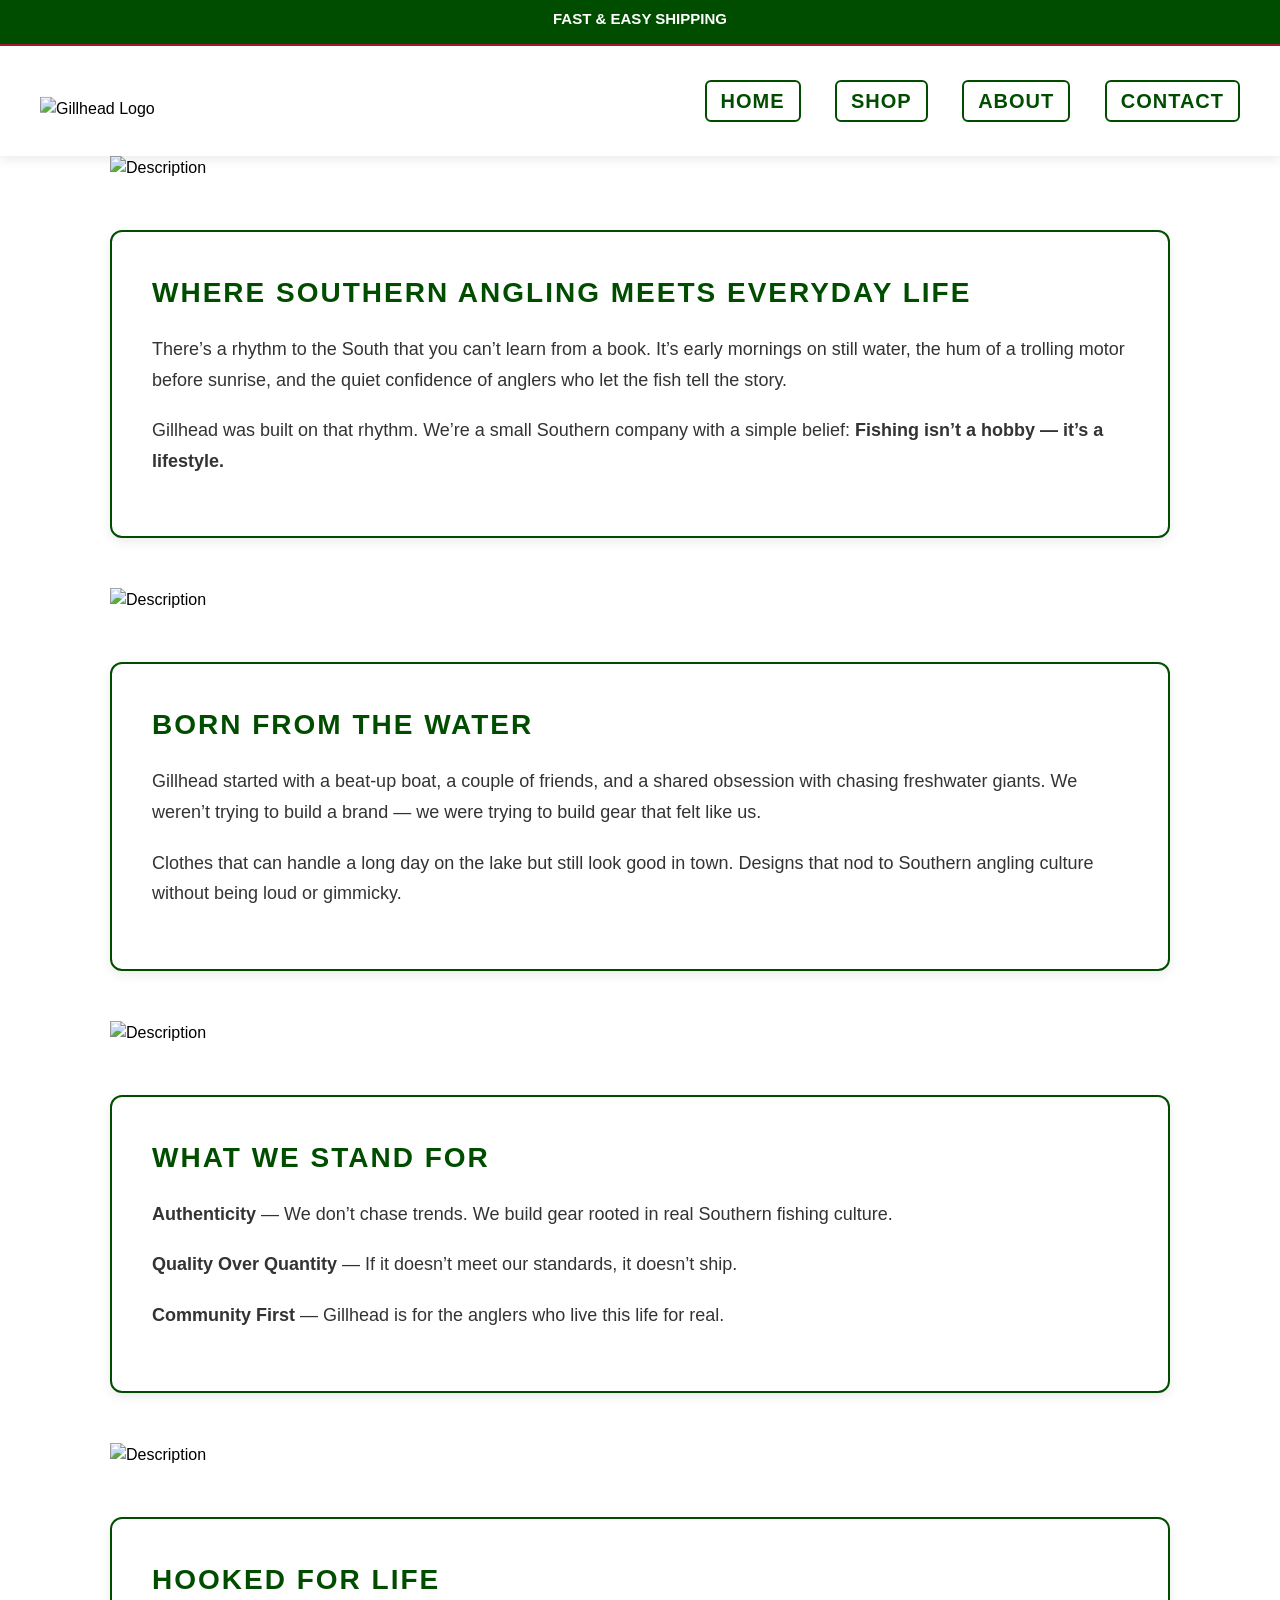
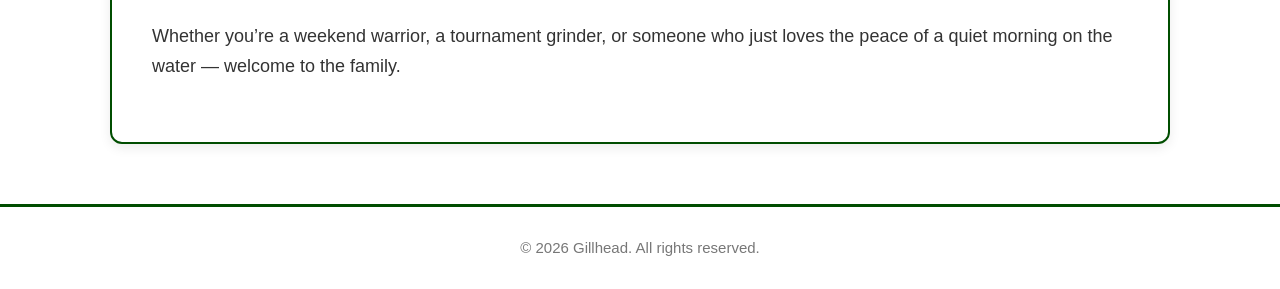
==== about.html @ 25ba494f "Add files via upload" ====
<!DOCTYPE html>
<html lang="en">
<head>
  <meta charset="UTF-8">
  <meta name="viewport" content="width=device-width, initial-scale=1">
  <title>About Gillhead</title>
  <link rel="stylesheet" href="style.css">
</head>

<body>

<!-- Announcement Bar -->
<div class="announcement-bar">
  <span class="announcement-message">Loading...</span>
</div>

<!-- Header -->
<header>
  <div class="header-inner">
    <a href="index.html" class="logo">
      <img src="Images/modern gillhead.png" alt="Gillhead Logo">
    </a>

    <nav class="desktop-nav">
      <a href="index.html">Home</a>
      <a href="shop.html">Shop</a>
      <a href="about.html">About</a>
      <a href="contact.html">Contact</a>
    </nav>

    <div class="hamburger" id="hamburger">
      <span></span><span></span><span></span>
    </div>
  </div>
</header>

<div class="mobile-menu" id="mobileMenu">
  <a href="index.html">Home</a>
  <a href="shop.html">Shop</a>
  <a href="about.html">About</a>
  <a href="contact.html">Contact</a>
</div>

<!-- ============================
     ABOUT PAGE CONTENT
     ============================ -->

<div class="page-container">

  <!-- ABOUT IMAGE 1 -->
  <section class="cubby-image">
  <img class="cubby-image-wrapper" src="Images/Natural white fishin.png" alt="Description">
</section>


  <!-- ABOUT SECTION 1 -->
  <section class="cubby">
    <h2>Where Southern Angling Meets Everyday Life</h2>
    <p>
      There’s a rhythm to the South that you can’t learn from a book. It’s early mornings on still water, the hum of a trolling motor before sunrise, and the quiet confidence of anglers who let the fish tell the story.
    </p>
    <p>
      Gillhead was built on that rhythm. We’re a small Southern company with a simple belief: <strong>Fishing isn’t a hobby — it’s a lifestyle.</strong>
    </p>
  </section>

  <!-- ABOUT IMAGE 2 -->
  <section class="cubby-image">
  <img class="cubby-image-wrapper" src="Images/frontofboat.png" alt="Description">
</section>

  <!-- ABOUT SECTION 2 -->
  <section class="cubby">
    <h2>Born From the Water</h2>
    <p>
      Gillhead started with a beat‑up boat, a couple of friends, and a shared obsession with chasing freshwater giants. We weren’t trying to build a brand — we were trying to build gear that felt like us.
    </p>
    <p>
      Clothes that can handle a long day on the lake but still look good in town. Designs that nod to Southern angling culture without being loud or gimmicky.
    </p>
  </section>

  <!-- ABOUT IMAGE 3 -->
<section class="cubby-image">
  <img class="cubby-image-wrapper" src="Images/sidetocam.png" alt="Description">
</section>

  <!-- ABOUT SECTION 3 -->
  <section class="cubby">
    <h2>What We Stand For</h2>
    <p><strong>Authenticity</strong> — We don’t chase trends. We build gear rooted in real Southern fishing culture.</p>
    <p><strong>Quality Over Quantity</strong> — If it doesn’t meet our standards, it doesn’t ship.</p>
    <p><strong>Community First</strong> — Gillhead is for the anglers who live this life for real.</p>
  </section>

  <!-- ABOUT IMAGE 4 -->
 <section class="cubby-image">
  <img class="cubby-image-wrapper" src="Images/Depthfinder.png" alt="Description">
</section>

  <!-- ABOUT SECTION 4 -->
  <section class="cubby">
    <h2>Hooked For Life</h2>
    <p>
      Whether you’re a weekend warrior, a tournament grinder, or someone who just loves the peace of a quiet morning on the water — welcome to the family.
    </p>
  </section>

</div>


<!-- FOOTER -->
<footer>
  © <span id="year"></span> Gillhead. All rights reserved.
</footer>

<script>
  document.getElementById("year").textContent = new Date().getFullYear();
</script>

<script>
  const messages = [
    "Fast & Easy Shipping",
    "All Major Credit Cards Accepted",
    "Find Us On Social Media",
    "Fulfilled Through Printful"
  ];
  let index = 0;
  const messageEl = document.querySelector(".announcement-message");
  function rotateMessage() {
    messageEl.style.opacity = 0;
    setTimeout(() => {
      messageEl.textContent = messages[index];
      messageEl.style.opacity = 1;
      index = (index + 1) % messages.length;
    }, 600);
  }
  rotateMessage();
  setInterval(rotateMessage, 3500);
</script>

<script>
  const hamburger = document.getElementById("hamburger");
  const mobileMenu = document.getElementById("mobileMenu");
  hamburger.addEventListener("click", () => {
    hamburger.classList.toggle("active");
    mobileMenu.classList.toggle("open");
  });
</script>

</body>
</html>
---- style.css ----
/* ==========================================================
   GILLHEAD BRAND COLORS
   ========================================================== */
:root {
  --white: #ffffff;
  --black: #000000;
  --kelly: #004d00;
  --crimson: #9E1B32;
  --gray: #f4f4f4;
  --dark-gray: #333333;
}

/* ==========================================================
   GLOBAL
   ========================================================== */
body {
  margin: 0;
  font-family: Arial, sans-serif;
  background: var(--white);
  color: var(--black);
  line-height: 1.5;
}

a {
  text-decoration: none;
  color: inherit;
}

img {
  max-width: 100%;
  display: block;
}

/* ==========================================================
   ANNOUNCEMENT BAR — SLIDE + FADE
   ========================================================== */
.announcement-bar {
  width: 100%;
  background: var(--kelly);
  color: var(--white);
  padding: 8px 0;
  min-height: 28px;
  text-align: center;
  font-size: 15px;
  font-weight: bold;
  text-transform: uppercase;
  border-bottom: 2px solid var(--crimson);

  position: sticky;
  top: 0;
  z-index: 30;

  animation: slideDown 0.6s ease-out;
}

@keyframes slideDown {
  from { transform: translateY(-100%); }
  to { transform: translateY(0); }
}

.announcement-message {
  transition: opacity 0.5s ease;
  opacity: 1;
}

/* ==========================================================
   HEADER + NAVIGATION
   ========================================================== */
/* HEADER */
header {
  background: var(--white);
  border-bottom: 0px solid var(--kelly);
  height: 110px; /* header height stays locked */
  padding: 0 40px;
  display: flex;
  justify-content: flex-end; /* nav moves to the right */
  align-items: center;
  position: sticky;
  top: 28px;
  z-index: 20;
  box-shadow: 0 4px 10px rgba(0,0,0,0.08);
  position: sticky;
}

/* LOGO BECOMES ITS OWN LAYER */
.logo {
  position: absolute;
  left: 40px; /* same as header padding */
  top: 50%;
  transform: translateY(-43%); /* perfectly centered vertically */
  height: 100%; /* but does NOT affect header height */
  display: flex;
  align-items: center;
}

/* LOGO IMAGE CAN NOW BE ANY SIZE WITHOUT CHANGING HEADER */
.logo img {
  max-height: 300px; /* make it big */
  width: auto;
  object-fit: contain;
  pointer-events: none;
}


.desktop-nav a {
  margin-left: 30px;
  font-size: 20px;
  text-transform: uppercase;
  letter-spacing: 1px;
  font-weight: bold;
  color: var(--kelly);
  padding: 8px 14px;
  border: 2px solid var(--kelly);
  border-radius: 6px;
  transition: 0.25s;
}

.desktop-nav a:hover {
  background: var(--crimson);
  color: var(--white);
}

/* ==========================================================
   HAMBURGER MENU
   ========================================================== */
.hamburger {
  display: none;
  flex-direction: column;
  cursor: pointer;
  gap: 6px;
}

.hamburger span {
  width: 28px;
  height: 3px;
  background: var(--black);
  transition: 0.3s;
}

.hamburger.active span:nth-child(1) {
  transform: translateY(9px) rotate(45deg);
}

.hamburger.active span:nth-child(2) {
  opacity: 0;
}

.hamburger.active span:nth-child(3) {
  transform: translateY(-9px) rotate(-45deg);
}

/* Mobile Menu */
.mobile-menu {
  display: none;
  flex-direction: column;
  background: var(--white);
  border-bottom: 3px solid var(--kelly);
  padding: 20px;
  text-align: center;
  gap: 20px;

  transform: translateY(-100%);
  transition: 0.35s ease;
}

.mobile-menu.open {
  transform: translateY(0);
}

.mobile-menu a {
  font-size: 20px;
  font-weight: bold;
  text-transform: uppercase;
}

/* ==========================================================
   DUAL HERO IMAGES
   ========================================================== */
.hero-cubby {
  max-width: 1400px;
  margin: 40px auto;
  padding: 0 20px;
}

.hero-cubby .hero-image img {
  width: 100%;
  height: 600px;              /* same height as dual hero */
  object-fit: cover;
  object-position: 50% 30%;   /* same crop focus */
  border-radius: 10px;        /* same rounded corners */
  border: 3px solid var(--kelly); /* same border */
}

/* ==========================================================
   SECTIONS
   ========================================================== */
.section {
  padding: 60px 20px;
  text-align: center;
}

.section h2 {
  color: var(--kelly);
  text-transform: uppercase;
  letter-spacing: 3px;
  margin-bottom: 40px;
  font-size: 32px;
}

/* ==========================================================
   GRID + CARDS
   ========================================================== */
.grid {
  display: grid;
  grid-template-columns: repeat(auto-fit, minmax(260px, 1fr));
  gap: 30px;
  max-width: 1200px;
  margin: 0 auto;
}

.card {
  background: var(--gray);
  border-radius: 10px;
  overflow: hidden;
  border: 2px solid var(--kelly);
  transition: 0.25s;
  cursor: pointer;
  padding: 40px 0;
  text-align: center;
  font-size: 22px;
  font-weight: bold;
  text-transform: uppercase;
  letter-spacing: 2px;
}

.card:hover {
  border-color: var(--crimson);
  transform: scale(1.03);
}

/* ==========================================================
   FOOTER
   ========================================================== */
footer {
  text-align: center;
  padding: 30px;
  border-top: 3px solid var(--kelly);
  margin-top: 60px;
  color: #777;
  font-size: 15px;
  background: var(--white);
}

/* ==========================================================
   RESPONSIVE DESIGN
   ========================================================== */
@media (max-width: 900px) {
  .desktop-nav {
    display: none;
  }

  .hamburger {
    display: flex;
  }

  .mobile-menu {
    display: flex;
  }

  .dual-hero {
    grid-template-columns: 1fr;
  }

  .dual-hero .hero-image img {
    height: 260px;
  }
}

/* ==========================================================
   ABOUT & CONTACT PAGE HERO SECTIONS
   ========================================================== */

.about-hero {
  width: 100%;
  height: 380px; /* adjust for bigger hero images */
  background: var(--gray);
  border-top: 3px solid var(--kelly);
  border-bottom: 3px solid var(--kelly);
  margin: 40px 0;
  border-radius: 6px;
  overflow: hidden;
}

/* If you add background images later */
.about-hero img,
.about-hero picture {
  width: 100%;
  height: 100%;
  object-fit: cover;
}

/* ==========================================================
   ABOUT & CONTACT PAGE TEXT BLOCKS
   ========================================================== */

.about-section,
.contact-section {
  max-width: 900px;
  margin: 0 auto;
  text-align: left;
}

.text-block {
  font-size: 18px;
  line-height: 1.7;
  margin-bottom: 25px;
  color: var(--dark-gray);
}

/* ==========================================================
   CONTACT PAGE — TWO COLUMN GRID
   ========================================================== */

.contact-grid {
  display: grid;
  grid-template-columns: 1fr 1fr;
  gap: 40px;
  max-width: 1000px;
  margin: 40px auto;
  padding: 0 20px;
}

.contact-card {
  background: var(--gray);
  border: 2px solid var(--kelly);
  border-radius: 10px;
  padding: 30px;
  box-shadow: 0 4px 10px rgba(0,0,0,0.05);
}

.contact-card h3 {
  margin-top: 0;
  color: var(--kelly);
  text-transform: uppercase;
  letter-spacing: 2px;
  margin-bottom: 15px;
}

.contact-card p {
  font-size: 17px;
  line-height: 1.6;
}

/* ==========================================================
   CONTACT FORM — PREMIUM STYLE
   ========================================================== */

.contact-form {
  max-width: 700px;
  margin: 60px auto;
  padding: 40px;
  background: var(--white);
  border: 2px solid var(--kelly);
  border-radius: 10px;
  box-shadow: 0 4px 12px rgba(0,0,0,0.08);
}

.contact-form h3 {
  margin-top: 0;
  color: var(--kelly);
  text-transform: uppercase;
  letter-spacing: 2px;
  margin-bottom: 20px;
}

.contact-form label {
  display: block;
  font-weight: bold;
  margin-bottom: 6px;
  color: var(--dark-gray);
}

.contact-form input,
.contact-form textarea {
  width: 100%;
  padding: 12px;
  border: 2px solid var(--kelly);
  border-radius: 6px;
  margin-bottom: 20px;
  font-size: 16px;
  font-family: inherit;
  background: var(--gray);
}

.contact-form textarea {
  height: 160px;
  resize: vertical;
}

.contact-form button {
  background: var(--kelly);
  color: var(--white);
  border: none;
  padding: 14px 26px;
  font-size: 18px;
  font-weight: bold;
  text-transform: uppercase;
  border-radius: 6px;
  cursor: pointer;
  transition: 0.25s;
}

.contact-form button:hover {
  background: var(--crimson);
}

/* ==========================================================
   RESPONSIVE CONTACT PAGE
   ========================================================== */

@media (max-width: 800px) {
  .contact-grid {
    grid-template-columns: 1fr;
  }

  .about-hero {
    height: 260px;
  }
}
.shop-all-btn {
  display: inline-block;
  padding: 14px 28px;
  background: var(--kelly);
  color: var(--white);
  font-size: 20px;
  font-weight: bold;
  text-transform: uppercase;
  border-radius: 8px;
  border: 2px solid var(--kelly);
  transition: 0.25s;
}

.shop-all-btn:hover {
  background: var(--crimson);
  border-color: var(--crimson);
}
/* ==========================================================
   PAGE CONTAINER — Controls page width
   ========================================================== */
.page-container {
  width: 100%;
  max-width: 1100px;   /* tighter, cleaner width */
  margin: 0 auto;
  padding: 0 20px;
  box-sizing: border-box;
}

/* ==========================================================
   CUBBY SECTIONS — Clean boxed layout
   ========================================================== */
.cubby {
  background: var(--white);
  border: 2px solid var(--kelly);
  border-radius: 12px;
  padding: 40px;
  margin: 50px 0;
  box-shadow: 0 4px 12px rgba(0,0,0,0.08);
  width: 100%;
  box-sizing: border-box;
}

/* Override your old .section styling */
.section.cubby {
  padding: 40px !important;
  margin: 50px 0 !important;
  text-align: left !important;
}

/* ==========================================================
   CUBBY TITLES
   ========================================================== */
.cubby h2 {
  margin-top: 0;
  color: var(--kelly);
  text-transform: uppercase;
  letter-spacing: 2px;
  font-size: 28px;
  margin-bottom: 20px;
}

/* ==========================================================
   CUBBY TEXT
   ========================================================== */
.cubby p {
  font-size: 18px;
  line-height: 1.7;
  color: var(--dark-gray);
  margin-bottom: 20px;
}

/* ==========================================================
   CUBBY GRID — For product cards & prospective releases
   ========================================================== */
.cubby-grid {
  display: grid;
  grid-template-columns: repeat(auto-fit, minmax(260px, 1fr));
  gap: 30px;
  margin-top: 20px;
}

/* Force product cards to fit inside cubbies */
.cubby-grid .product-card,
.cubby-grid .prospective-card,
.cubby-grid .card {
  margin: 0 !important;
  width: 100%;
}

/* ==========================================================
   SHOP HERO + CATEGORY HERO (Centered & Clean)
   ========================================================== */
.triple-hero {
  display: grid;
  grid-template-columns: repeat(3, 1fr);
  gap: 20px;
  max-width: 1400px;
  margin: 40px auto;
  padding: 0 20px;
}

.triple-hero .hero-image img {
  width: 100%;
  height: 380px;
  object-fit: cover;
  object-position: 50% 30%;
  border-radius: 10px;
  border: 3px solid var(--kelly);
  display: block;
}
/* PRODUCT GRID — matches triple hero spacing */
.cubby-grid {
  display: grid;
  grid-template-columns: repeat(auto-fit, minmax(240px, 1fr));
  gap: 25px;
  margin-top: 20px;
}

/* PRODUCT GRID — fits 3–4 cards per row */
.cubby-grid {
  display: grid;
  grid-template-columns: repeat(auto-fit, minmax(240px, 1fr));
  gap: 25px;
  margin-top: 20px;
}

/* PRODUCT CARD — keeps everything INSIDE the cubby */
.product-card {
  background: var(--gray);
  border: 2px solid var(--kelly);
  border-radius: 10px;
  padding: 15px;
  text-align: center;
  cursor: pointer;
  transition: 0.25s;
  display: flex;
  flex-direction: column;
  gap: 10px;
  overflow: hidden;          /* ⭐ keeps carousel inside the box */
}

.product-card:hover {
  border-color: var(--crimson);
  transform: scale(1.03);
}

/* CAROUSEL WRAPPER — stays inside card */
.carousel-wrapper {
  position: relative;
  width: 100%;
  overflow: hidden;          /* ⭐ prevents arrows from pushing outside */
  border-radius: 10px;
}

/* CAROUSEL IMAGE — natural size, no cropping */
.carousel-image {
  width: 100%;
  height: auto;
  max-height: 220px;         /* ⭐ keeps images from being too tall */
  object-fit: contain;       /* ⭐ shows full product */
  background: white;
  border-radius: 10px;
  border: 2px solid var(--kelly);
  padding: 10px;
  display: block;
}

/* ARROWS — smaller, centered, inside the card */
.carousel-arrow {
  position: absolute;
  top: 50%;
  transform: translateY(-50%);
  background: rgba(0,0,0,0.35);
  color: white;
  border: none;
  padding: 6px 10px;
  font-size: 18px;
  cursor: pointer;
  border-radius: 4px;
  z-index: 5;
  transition: 0.2s;
}

.carousel-arrow:hover {
  background: rgba(0,0,0,0.6);
}

.left-arrow {
  left: 8px;
}

.right-arrow {
  right: 8px;
}

/* PRODUCT TEXT */
.product-card h3 {
  font-size: 18px;
  margin: 0;
  color: var(--kelly);
}

.product-card p {
  font-size: 16px;
  margin: 0;
  color: var(--dark-gray);
}

/* MOBILE */
@media (max-width: 600px) {
  .carousel-image {
    max-height: 170px;
  }
}
* Prospective card uses same box style as product cards */
.prospective-card {
  background: var(--gray);
  border: 2px solid var(--kelly);
  border-radius: 12px;
  padding: 20px;
  text-align: center;
  display: flex;
  flex-direction: column;
  gap: 15px;
  transition: 0.25s;
  overflow: hidden; /* ⭐ keeps images inside the card */
}

.prospective-card:hover {
  border-color: var(--crimson);
  transform: scale(1.03);
}

/* Three images side-by-side */
.prospective-images {
  display: grid;
  grid-template-columns: repeat(3, 1fr);
  gap: 10px;
}

.prospective-images img {
  width: 100%;
  height: 220px;
  object-fit: cover;
  border-radius: 10px;
  border: 2px solid var(--kelly);
}
.video-hero {
  position: relative;
  width: 100%;
  height: 70vh; /* adjust height if needed */
  overflow: hidden;
  border-radius: 12px; /* matches your site style */
  margin-bottom: 40px;
}

.video-hero video {
  width: 100%;
  height: 100%;
  object-fit: cover; /* fills the hero area */
}

.video-overlay {
  position: absolute;
  top: 50%;
  left: 50%;
  transform: translate(-50%, -50%);
  text-align: center;
  color: white;
  text-shadow: 0 0 10px rgba(0,0,0,0.6);
}

.video-overlay h1 {
  font-size: 3rem;
  margin: 0;
}

.video-overlay p {
  font-size: 1.3rem;
  margin-top: 10px;
}
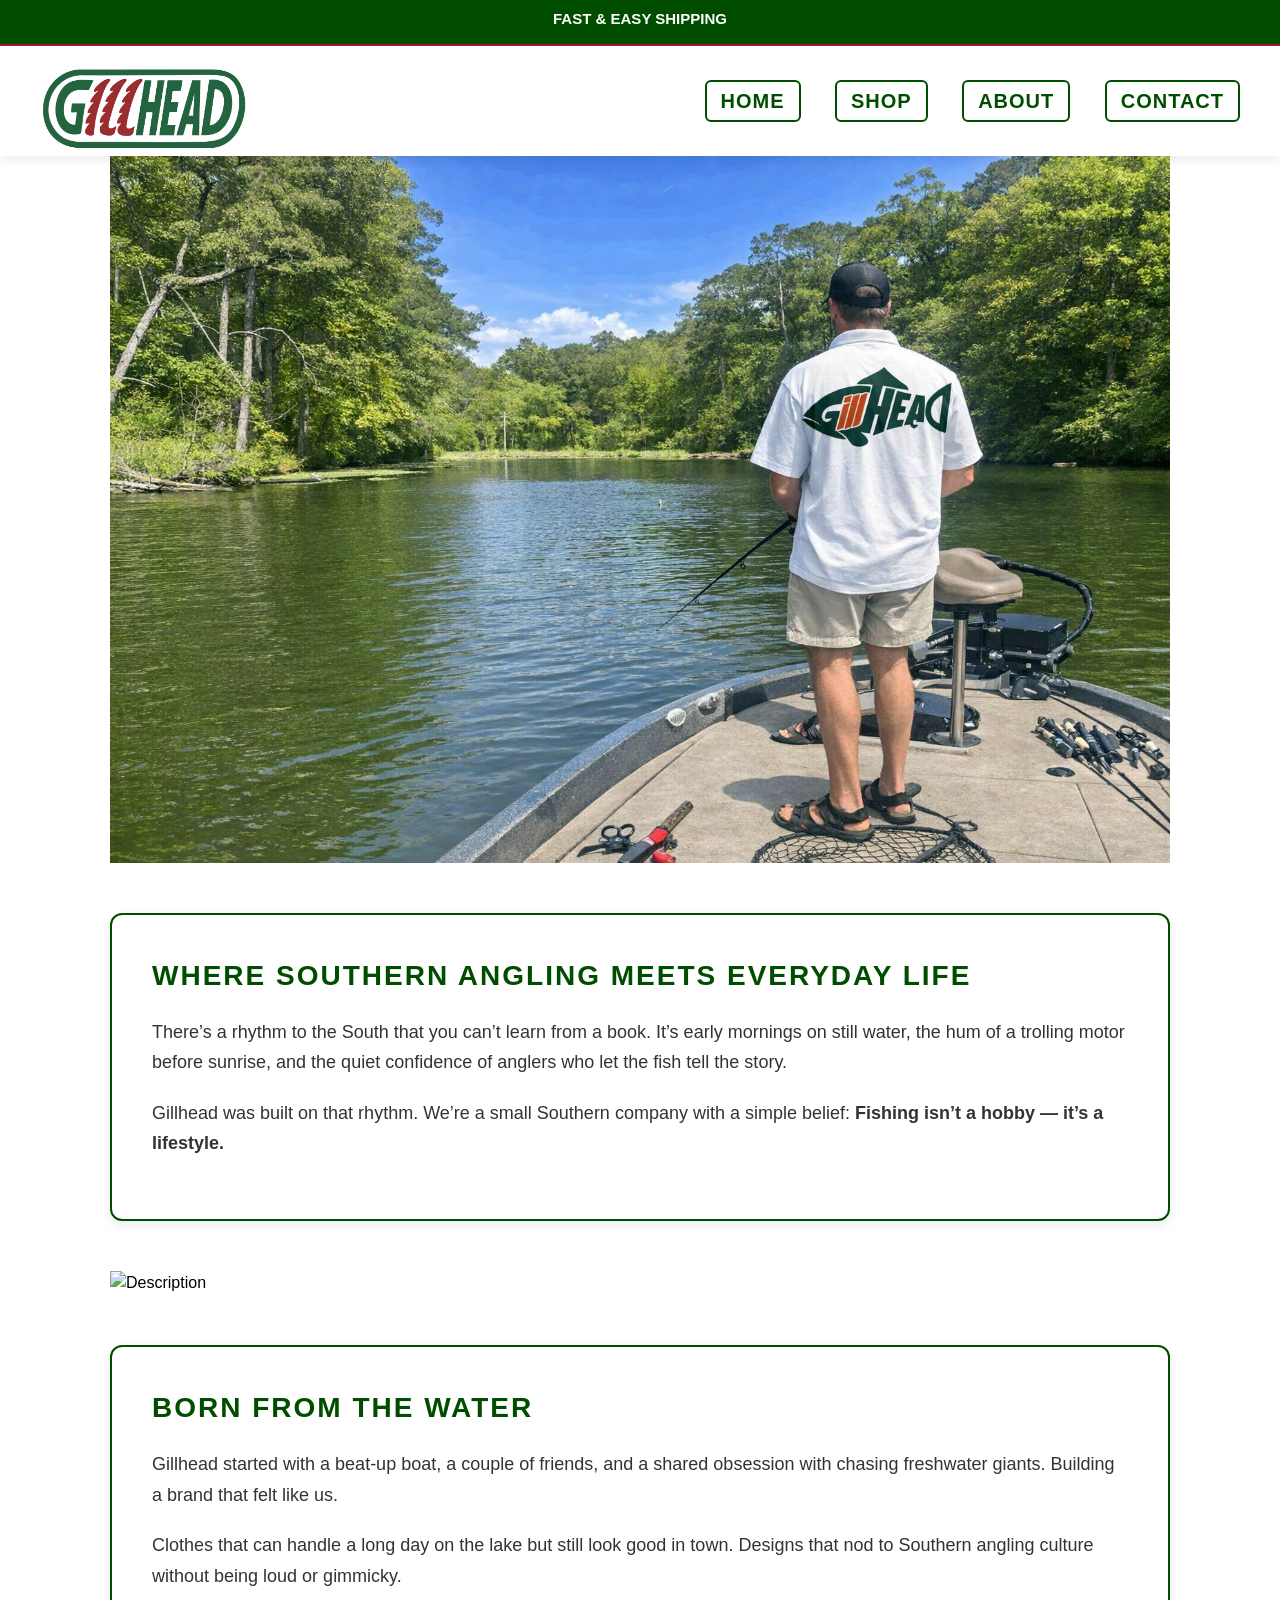
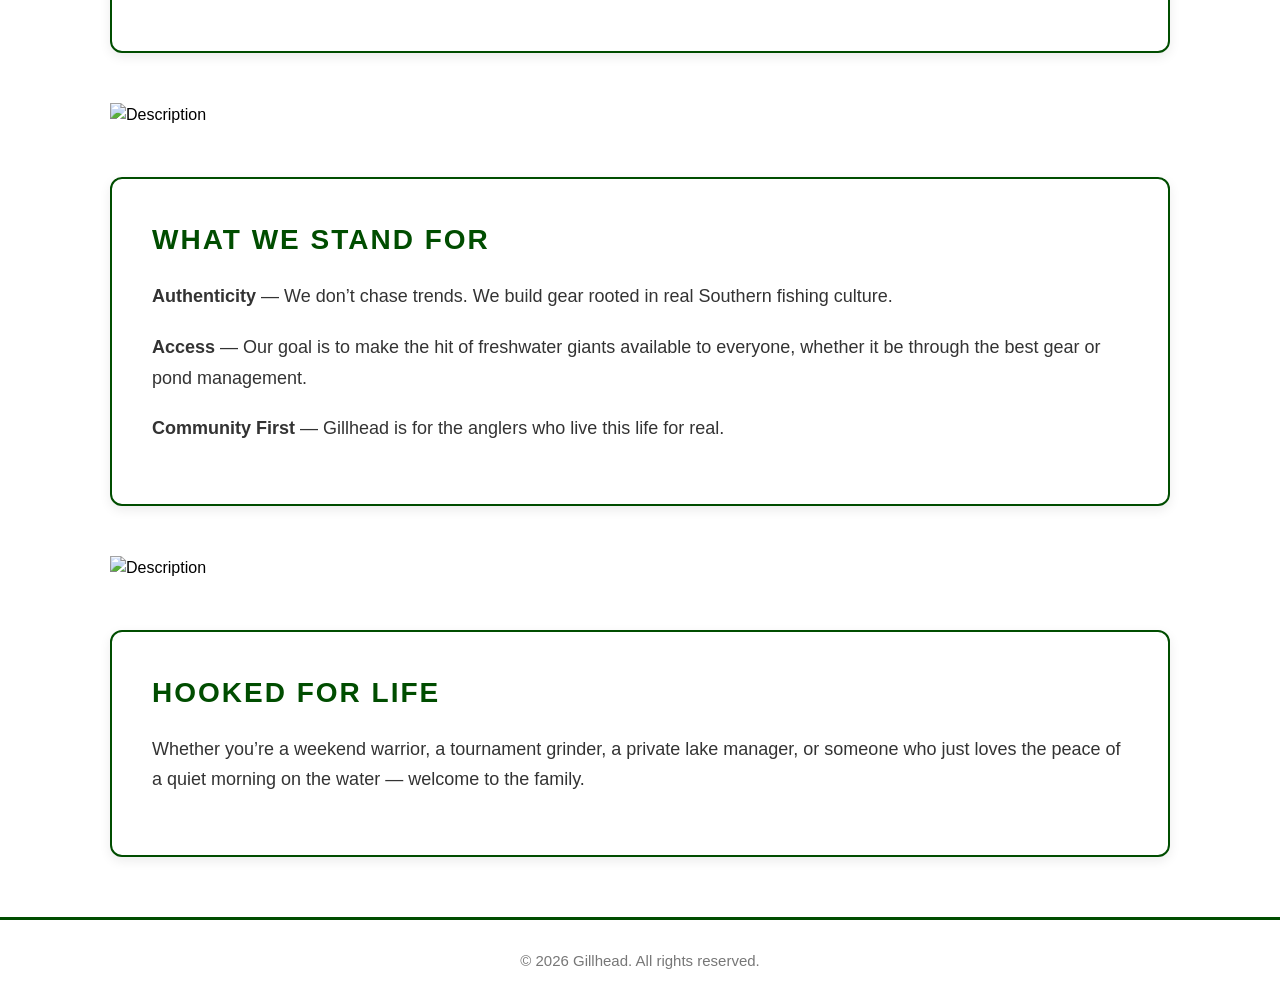
==== commit 9dd75b39: "Revise About page content and structure Updated content in the About page to enhance clarity and eng" ====
--- a/about.html
+++ b/about.html
@@ -73,7 +73,7 @@
   <section class="cubby">
     <h2>Born From the Water</h2>
     <p>
-      Gillhead started with a beat‑up boat, a couple of friends, and a shared obsession with chasing freshwater giants. We weren’t trying to build a brand — we were trying to build gear that felt like us.
+      Gillhead started with a beat‑up boat, a couple of friends, and a shared obsession with chasing freshwater giants. Building a brand that felt like us.
     </p>
     <p>
       Clothes that can handle a long day on the lake but still look good in town. Designs that nod to Southern angling culture without being loud or gimmicky.
@@ -89,7 +89,7 @@
   <section class="cubby">
     <h2>What We Stand For</h2>
     <p><strong>Authenticity</strong> — We don’t chase trends. We build gear rooted in real Southern fishing culture.</p>
-    <p><strong>Quality Over Quantity</strong> — If it doesn’t meet our standards, it doesn’t ship.</p>
+    <p><strong>Access</strong> — Our goal is to make the hit of freshwater giants available to everyone, whether it be through the best gear or pond management.</p>
     <p><strong>Community First</strong> — Gillhead is for the anglers who live this life for real.</p>
   </section>
 
@@ -102,7 +102,7 @@
   <section class="cubby">
     <h2>Hooked For Life</h2>
     <p>
-      Whether you’re a weekend warrior, a tournament grinder, or someone who just loves the peace of a quiet morning on the water — welcome to the family.
+      Whether you’re a weekend warrior, a tournament grinder, a private lake manager, or someone who just loves the peace of a quiet morning on the water — welcome to the family.
     </p>
   </section>
 
